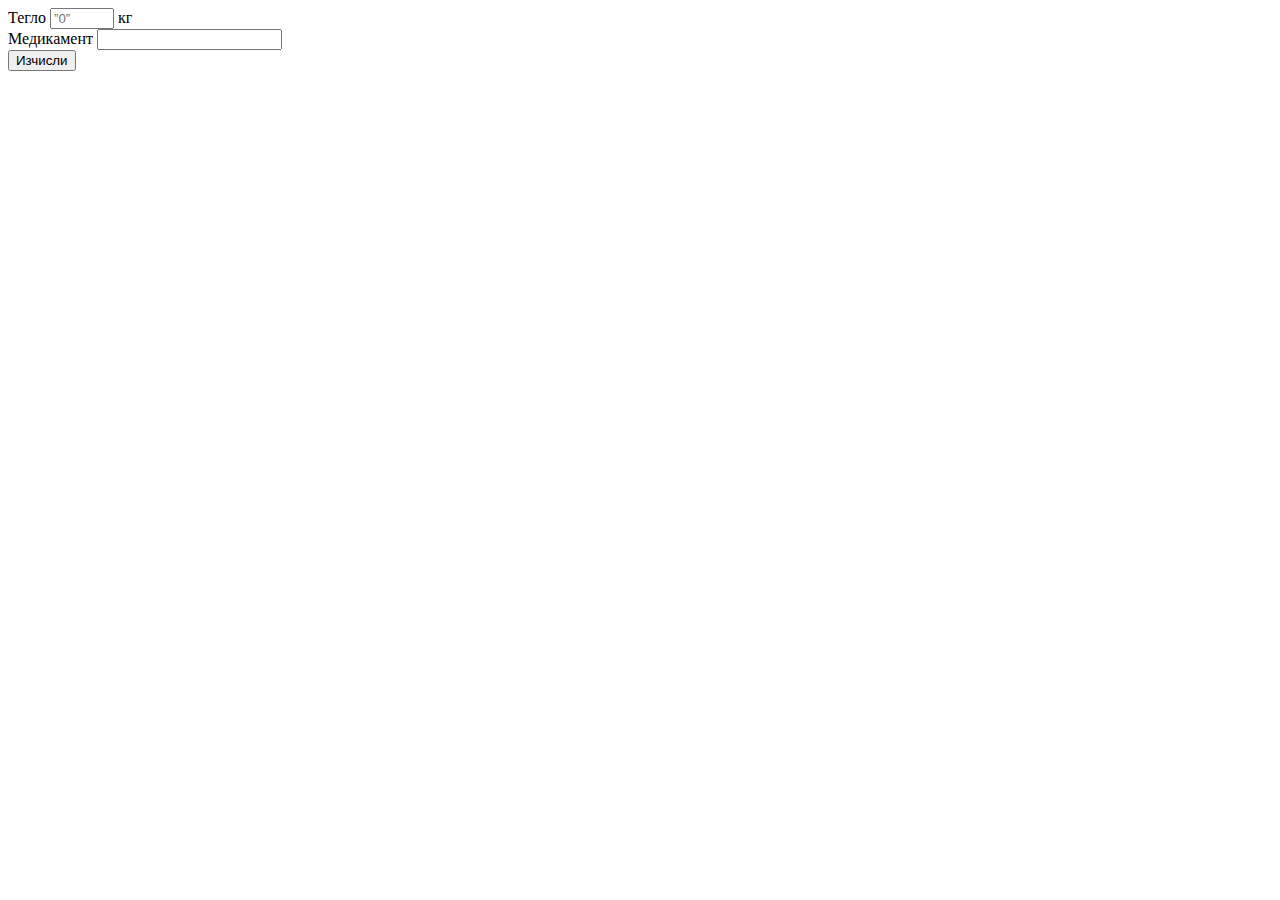
==== index.html @ 181d68dd "I made kg and drug inputs" ====
<!DOCTYPE html>
<html lang="en">
<head>
    <meta charset="UTF-8">
    <meta name="viewport" content="width=device-width, initial-scale=1.0">
    <title>Vet Cal</title>
</head>
<body>
    <div></div>
    <form>
        <label for=”weight-input”>Тегло</label>
        <input name=”weight-input” type="number" min="0" max="200" placeholder=”0”>
        кг
    </form>
    
    <div>
        <div>
            <label for=”drug-input”>Медикамент</label>
            <input id="searchDrug" type="search" placeholder="">
        </div>
        <div style="position: relative;">
            <div id="searchDrug--dropdown"></div>
        </div>
    </div>

    <div id="chosen-drugs">

    </div>


    <button class="calculate-btn">Изчисли</button>



    <script src="./drug.collection.js"></script>
    <script src="./searchdrug.component.js"></script>
</body>
</html>
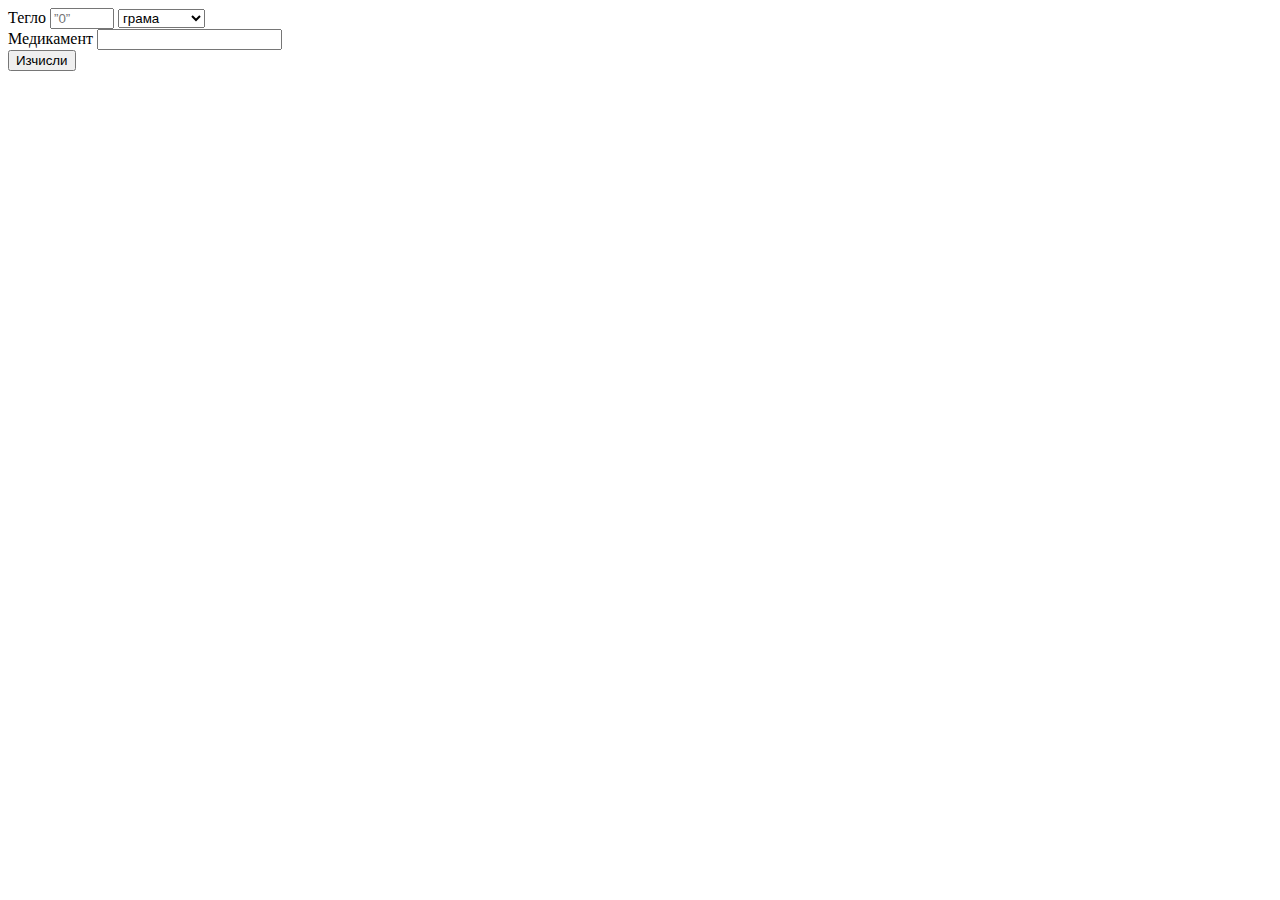
==== commit 4f2953f7: "Start calculating" ====
--- a/index.html
+++ b/index.html
@@ -5,12 +5,17 @@
     <meta name="viewport" content="width=device-width, initial-scale=1.0">
     <title>Vet Cal</title>
 </head>
+
 <body>
-    <div></div>
+
+    
     <form>
         <label for=”weight-input”>Тегло</label>
         <input name=”weight-input” type="number" min="0" max="200" placeholder=”0”>
-        кг
+        <select id="”weight-input-unit">мерна единица
+            <option value="gram">грамa</option>
+            <option value="kilogram">килограмa</option>
+        </select>
     </form>
     
     <div>
@@ -27,12 +32,17 @@
 
     </div>
 
+    <button class="calculate-btn">Изчисли</button>
 
-    <button class="calculate-btn">Изчисли</button>
+    <div id="calculated-dose">
+
+    </div>
 
 
 
     <script src="./drug.collection.js"></script>
     <script src="./searchdrug.component.js"></script>
+    <script src="./@action.js"></script>
+    <script src="./calculate-dose.js"></script>
 </body>
 </html>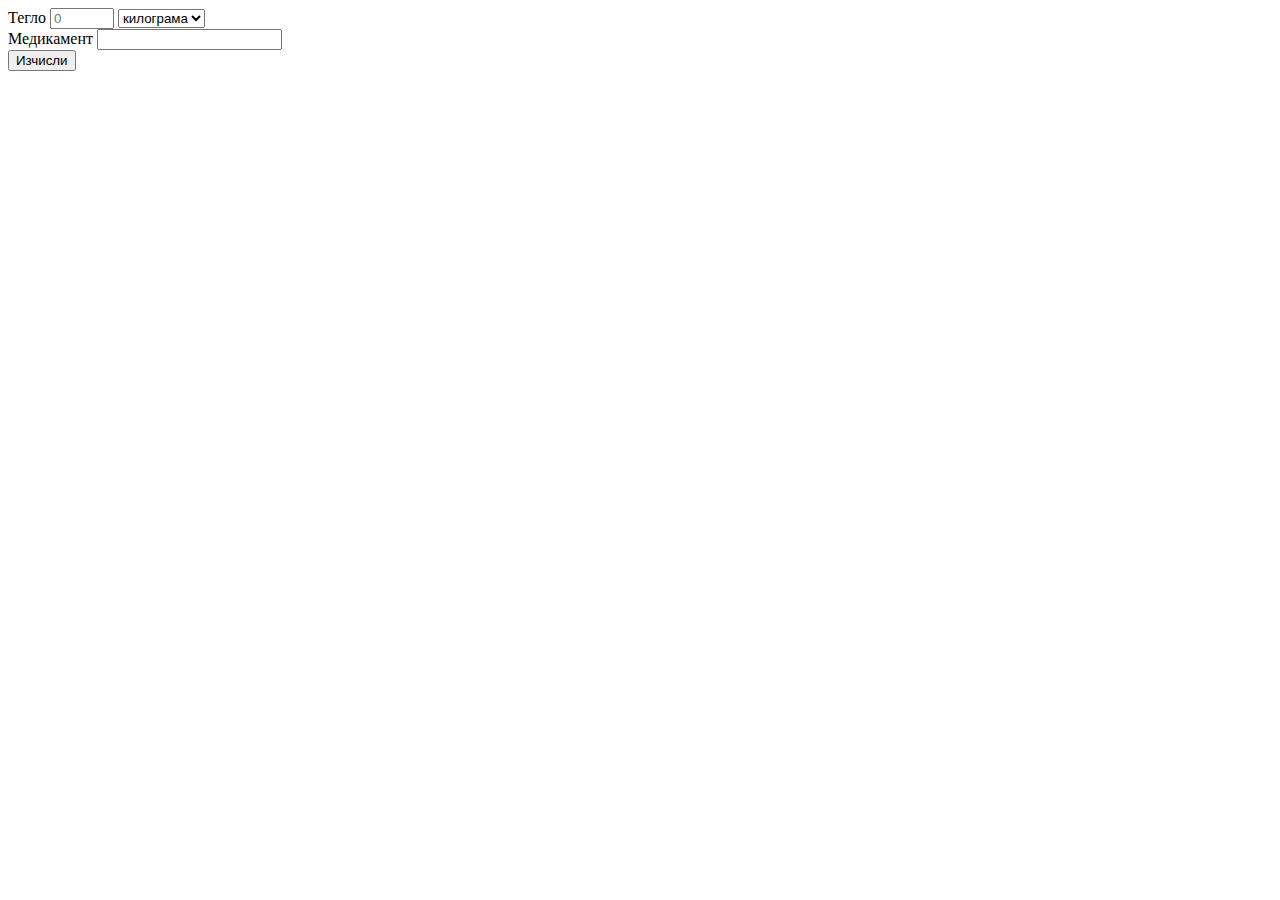
==== commit 41f2911b: "Calculating: petWeight" ====
--- a/index.html
+++ b/index.html
@@ -10,17 +10,17 @@
 
     
     <form>
-        <label for=”weight-input”>Тегло</label>
-        <input name=”weight-input” type="number" min="0" max="200" placeholder=”0”>
-        <select id="”weight-input-unit">мерна единица
+        <label for="weight-input">Тегло</label>
+        <input id="weight-input" type="number" min="0" max="200" placeholder="0">
+        <select id="weight-input-unit">мерна единица
+            <option value="kilogram">килограмa</option>
             <option value="gram">грамa</option>
-            <option value="kilogram">килограмa</option>
         </select>
     </form>
     
     <div>
         <div>
-            <label for=”drug-input”>Медикамент</label>
+            <label for="drug-input">Медикамент</label>
             <input id="searchDrug" type="search" placeholder="">
         </div>
         <div style="position: relative;">
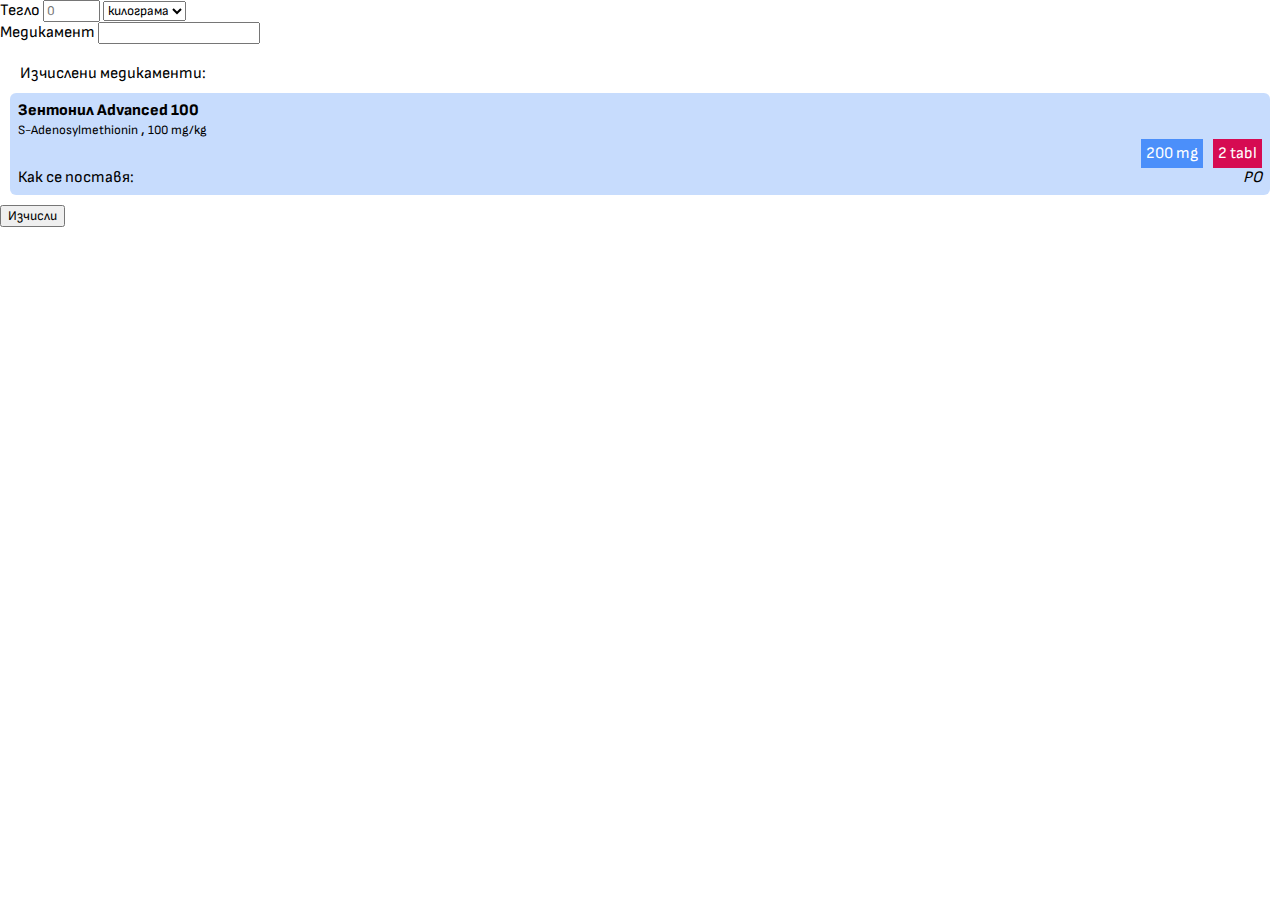
==== commit 8eebc06d: "Style calculator" ====
--- a/index.html
+++ b/index.html
@@ -4,6 +4,8 @@
     <meta charset="UTF-8">
     <meta name="viewport" content="width=device-width, initial-scale=1.0">
     <title>Vet Cal</title>
+    <link rel="stylesheet" href="./css/style.css">
+    <link rel="stylesheet" href="./css/calculate-drug.css">
 </head>
 
 <body>
@@ -29,7 +31,24 @@
     </div>
 
     <div id="chosen-drugs">
+        <div class="m10">Изчислени медикаменти:</div>
+        <div class="div-drug-calculated">
+            <div class="fw800">Зентонил Advanced 100</div>
+            <div>
+                <span id="div-active-substance">S-Adenosylmethionin</span>
+                <span>,</span>
+                <span id="div-active-substance-dose">100 mg/kg</span>
+            </div>
 
+            <div id="div-calculated-doses">
+                <div id="div-drug-needed-as">200 mg</div>
+                <div id="div-drug-needed-med">2 tabl</div>
+            </div>
+            <div id="div-drug-appl">
+                <div>Как се поставя:</div>
+                <div id="div-drug-application">PO</div>
+            </div>
+        </div>
     </div>
 
     <button class="calculate-btn">Изчисли</button>
--- a/css/style.css
+++ b/css/style.css
@@ -0,0 +1,308 @@
+@font-face {
+    font-family: "SofiaSans-VariableFont_wght";
+    src: url(./fonts/SofiaSans-VariableFont_wght.ttf);
+}
+
+
+* {
+    box-sizing: border-box;
+    margin: 0px;
+    font-family: SofiaSans-VariableFont_wght;
+    /* ПРОТИВ КОПИРАНЕ:
+     user-select: none;
+    -moz-user-select: none;
+    -webkit-user-select: none; */
+    color: var(--text-color);
+    /* transition: background 0.8s, color 0.8s; */
+}
+
+:root {
+    --background-color: #dce0e0;
+    --background-color-breadcrumb: #dce0e0;
+    --background-color-h1: #2d898b;
+    --background-color-h1-mobile: #e05a05;
+    --background-color-h2: #ff4000;
+    --text-color-h1:#fefefe;
+    --text-color-h2:#ff4000;
+    --border-bottom-h2: #bdc0c0;
+
+    --background-color-footer: #202124;
+
+    --background-color-header-mobile: #ffffff;
+    --background-color-content-mobile: #ffffff;
+    --background-color-header-section-mobile: #e1dddd;
+    --background-color-mobile-navigation: #efefef;
+
+    --background-color-button: #f78104;
+    --background-color-gray: #778383;
+    --background-color-scroll-indicator: #b8b8b8;
+
+    --shadow-color-article: #969696;
+
+    --header-color: #fefefe;
+    --header-color-logo: #fefefe;
+    --header-border-color: #249ea0;
+
+    --text-color: #000000;
+    --text-color-invert: #ffffff;
+    --text-color-light: #cecece;
+    --text-color-footer: #dce0e0;
+    --text-color-calendar: #000000;
+    --dark-mode-btn-color: #9176FF;
+    --dark-mode-btn-dark-color: #1a1a1a;
+    --dark-mode-btn-dark-icon-color: #fff;
+    --dark-mode-btn-light-color: #f7f7f7;
+    --dark-mode-btn-light-icon-color: #FFDE59;
+    --td-table-color:#dddddd;
+
+    --text-color-red: #e60000;
+    --text-color-yellow: #f7e904;
+    --text-color-orange: #f78104;
+    --text-color-blue: #008083;
+    --text-color-dark-orange:#fd5901;
+    --text-color-dark-blue: #005f60;
+    --text-color-royal-blue: #0000CC;
+
+    --text-color-light-orange:#faab36;
+    --text-color-light-blue:#249ea0;
+    --text-color-very-light-blue: #009db5;
+
+
+    --box-shadow-wsava-calendar: #f781046b;
+    --box-shadow-calendar: #249ea09e;
+    --background-color-tr-odd: #ffe94b85;
+
+    --background-color-home-menu:#dce0e0;
+}
+
+.darkMode {
+    /* --background-color: #19191d; */
+    --background-color: #1c1c21;
+    --background-color-breadcrumb: var(--background-color);
+    --background-color-breadcrumb-mobile: var(--background-color);
+    --background-color-h1: #005f60;
+    --background-color-h2: #902400;
+    --text-color-h1:#dce0e0;
+    --text-color-h2:#d33501;
+    --border-bottom-h2: #494949;
+
+    --background-color-header-mobile: #27282f;
+    --background-color-content-mobile: #27282f;
+    /* --background-color-header-mobile: #212127;
+    --background-color-content-mobile: #212127;  */
+   
+    --background-color-header-section-mobile: #202124;
+    --background-color-mobile-navigation: #1c1c21;
+
+    --background-color-footer: #141416;
+
+    --background-color-button: #994f00;
+    --background-color-gray: #444c4c;
+    --background-color-scroll-indicator: #050505;
+
+    --shadow-color-article: #161616;
+
+    --header-color: #27282f;
+    /* --header-color: #212127; */
+    --header-border-color: #005f60;
+    --text-color: #bdbdbd;
+    --text-color-invert: #000000;
+    --td-table-color:#1a1a1a;
+
+
+
+    --text-color-red: #c62e2e;
+    --text-color-yellow: #beb300;
+    --text-color-orange: #b55d00;
+    --text-color-blue: #008083;
+    
+    /* --text-color-dark-orange:#ab4b17; */
+    --text-color-dark-orange:#d34c03;
+    --text-color-dark-blue: #005f60;
+    --text-color-royal-blue: #009db5;
+
+    --text-color-light-orange:#faab36;
+    --text-color-very-light-blue: #005f60;
+
+    --box-shadow-wsava-calendar: #0000006b;
+    --box-shadow-calendar: #0808089e;
+    --background-color-tr-odd: #11111185;
+
+    --background-color-home-menu:#333;
+}
+
+
+/* -------------- BUTTON -------------- */
+.dark-mode-btn {
+
+    position: relative;
+    display: flex;
+
+    width: 53.2px;
+    height: 30.8px;
+
+    border-radius: 10em;
+    padding: 0 0.1em;
+    align-items: center;
+    background-color: #fff;
+    border: solid 2.6px var(--header-border-color);
+    box-shadow: inset 0 1.6px 12px rgba(0,0,0, .1),
+                inset 0 1.6px 1.6px rgba(0,0,0, .1),
+                inset 0 -0.8px 0.8px rgba(0,0,0, .1);
+    cursor: pointer;
+  }
+  
+  .dark-mode--indicator{
+    background-color: var(--header-border-color);
+
+    width: 22.4px;
+    height: 22.4px;
+
+    border-radius: 50%;
+    position: absolute;
+    box-shadow: 0 1.6px 8.8px rgba(0,0,0, .2);
+    transition: transform .3s ease;
+  }
+  
+  .dark-mode--icon-container{
+    width: 100%;
+    height: 100%;
+    display: flex;
+    justify-content: center;
+    align-items: center;
+  }
+  
+  .dark-mode--icon{
+    color: var(--dark-mode-btn-light-icon-color);
+    /* font-size: 3rem; */
+  }
+  
+  /* -------------- ANIMATION ------------ */
+  .dark-mode--icon.animated{
+    animation: spin 0.5s;
+  }
+  
+  @keyframes spin{
+    to {
+      transform: rotate(360deg);
+    }
+  }
+  
+  /* -------------- DARKMODE -------------- */
+  body.darkmode{
+    background-color: var(--dark-mode-btn-dark-color);
+  }
+  
+  .darkmode .dark-mode-btn{
+    box-shadow: inset 0 8px 60px rgba(0,0,0, .3),
+                inset 8px 0 8px rgba(0,0,0, .3),
+                inset 0 -4px 4px rgba(0,0,0, .3);
+  }
+  
+  .darkmode .dark-mode--indicator{
+    transform: translateX(1.4em);
+    background-color: var(--dark-mode-btn-dark-color);
+    box-shadow: 0 8px 40px rgba(0,0,0, .3);
+  }
+  
+  .darkmode .dark-mode--icon{
+    color: var(--dark-mode-btn-dark-icon-color);
+  }
+  
+
+
+
+
+
+  
+.hidden     {display: none;}
+
+.yellow           {color: var(--text-color-yellow)!important;}
+.orange           {color: var(--text-color-orange)!important;}
+.blue             {color: var(--text-color-blue)!important;}
+.dark-orange      {color: var(--text-color-dark-orange)!important;}
+.dark-blue        {color: var(--text-color-dark-blue)!important;}
+.royal-blue       {color: var(--text-color-royal-blue)!important;}
+.lignt-orange     {color: var(--text-color-lignt-orange)!important;}
+.light-blue       {color: var(--text-color-light-blue)!important;}
+.very-light-blue  {color: var(--text-color-very-light-blue)!important;}
+.red              {color: var(--text-color-red)!important;}
+
+.italic                 {font-style: italic;}
+.bold                   {font-weight: bold;}
+.underline              {text-decoration: underline;}
+.tshadow                {text-shadow: 0px 0px 10px #000000;}
+.fw800                  {font-weight: 800;}
+.fw900                  {font-weight: 900;}
+.link-underline:hover   {text-decoration:underline;}
+
+.fs8        {font-size: 8px;}
+.fs12       {font-size: 12px;}
+.fs16       {font-size: 16px;}
+.fs24       {font-size: 24px;}
+.fs27       {font-size: 27px;}
+.fs36       {font-size: 36px;}
+
+.lw24       {line-height: 24px;}
+
+.p0        {padding: 0px;}
+.p8        {padding: 8px;}
+.p12       {padding: 12px;}
+.p16       {padding: 16px;}
+.p24       {padding: 24px;}
+.p32       {padding: 32px;}
+
+.pt8        {padding-top: 8px;}
+.pt16       {padding-top: 16px;}
+.pt24       {padding-top: 24px;}
+.pt32       {padding-top: 32px;}
+
+.pr8        {padding-right: 8px;}
+.pr16       {padding-right: 16px;}
+.pr24       {padding-right: 24px;}
+.pr32       {padding-right: 32px;}
+
+.pl8        {padding-left: 8px;}
+.pl16       {padding-left: 16px;}
+.pl24       {padding-left: 24px;}
+.pl32       {padding-left: 32px;}
+
+.pb8        {padding-bottom: 8px;}
+.pb16       {padding-bottom: 16px;}
+.pb24       {padding-bottom: 24px;}
+.pb32       {padding-bottom: 32px;}
+
+.plr8       {padding: 0px 8px;}
+.plr16      {padding: 0px 16px;}
+.plr32      {padding: 0px 32px;}
+
+.m10        {margin: 10px}
+
+.ml0        {margin-left: 0px;}
+.ml40       {margin-left: 40px;}
+.ml80       {margin-left: 80px;}
+.ml120      {margin-left: 120px;}
+.mr0        {margin-right: 0px;}
+.mr40       {margin-right: 40px;}
+.mr80       {margin-right: 80px;}
+.mr120      {margin-right: 120px;}
+
+.center-text     {text-align-last: center;}
+.center-content  {
+                    width: fit-content;
+                    margin: auto;
+                 }
+
+.no-dec {
+    text-decoration: none;
+    color: inherit;
+}
+
+.imgh500       {height: 500px;}
+.imgw500       {width: 500px;}
+.img300x500    {max-width: 500px;
+                max-height: 300px;
+                object-fit: contain;}
+
+.flleft         {float: left;}
+.flright        {float: right;}--- a/css/calculate-drug.css
+++ b/css/calculate-drug.css
@@ -0,0 +1,42 @@
+#chosen-drugs {
+    padding: 10px;
+}
+
+.div-drug-calculated {
+    cursor: pointer;
+    background: #4b8ffa4f;
+    padding: 8px;
+    border-radius: 6px;
+}
+
+#div-active-substance, #div-active-substance-dose {
+    font-size: 0.8rem;
+}
+
+#div-calculated-doses {
+    display: flex;
+    margin-left: auto;
+    justify-content: flex-end;
+    gap: 10px;
+}
+
+#div-drug-needed-as {
+    background: #4b8ffa;
+    color: #fff;
+    padding: 5px 5px;
+}
+
+#div-drug-needed-med {
+    background: #d60b52;
+    color: #fff;
+    padding: 5px 5px;
+}
+
+#div-drug-appl {
+    display: flex;
+    justify-content: space-between;
+}
+
+#div-drug-application {
+    font-style: italic;
+}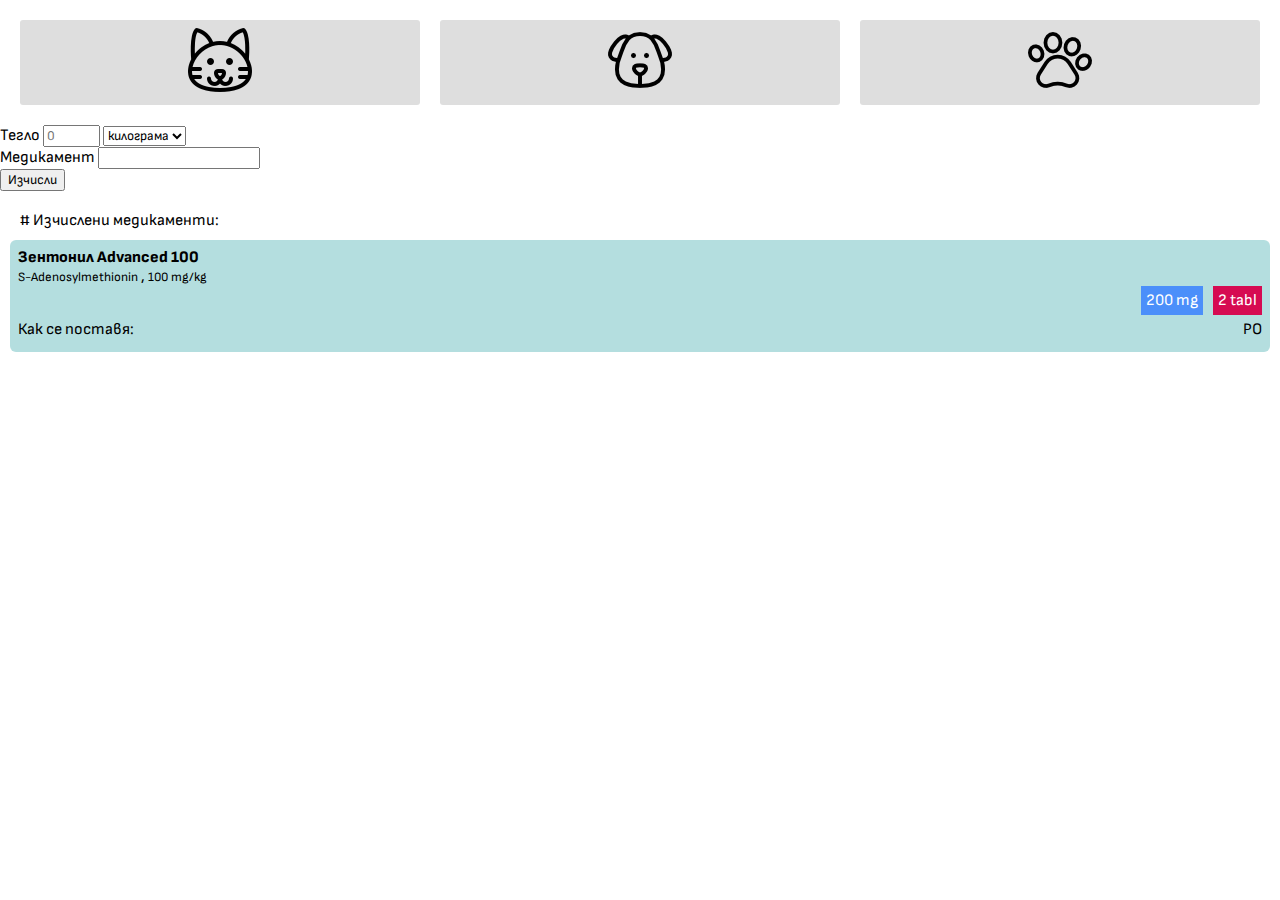
==== commit 3b8d2e0b: "Calculating active substance" ====
--- a/index.html
+++ b/index.html
@@ -10,6 +10,17 @@
 
 <body>
 
+    <div class="choose-pet">
+        <div id="chose-cat">
+            <img src="./css/img/cat.png">
+        </div>
+        <div id="chose-dog">
+            <img src="./css/img/dog.png">
+        </div>
+        <div id="chose-both">
+            <img src="./css/img/pawprint.png">
+        </div>
+    </div>
     
     <form>
         <label for="weight-input">Тегло</label>
@@ -31,7 +42,13 @@
     </div>
 
     <div id="chosen-drugs">
-        <div class="m10">Изчислени медикаменти:</div>
+        
+    </div>
+
+    <button class="calculate-btn">Изчисли</button>
+
+    <div id="calculated-dose">
+        <div class="m10"># Изчислени медикаменти:</div>
         <div class="div-drug-calculated">
             <div class="fw800">Зентонил Advanced 100</div>
             <div>
@@ -51,12 +68,6 @@
         </div>
     </div>
 
-    <button class="calculate-btn">Изчисли</button>
-
-    <div id="calculated-dose">
-
-    </div>
-
 
 
     <script src="./drug.collection.js"></script>
--- a/css/calculate-drug.css
+++ b/css/calculate-drug.css
@@ -1,10 +1,40 @@
-#chosen-drugs {
+.choose-pet {
+    display: flex;
+    align-items: center;
+    justify-content: center;
+    padding: 10px;
+}
+
+#chose-cat, #chose-dog, #chose-both {
+    margin: 10px;
+    padding: 8px;
+    width: calc(100% / 3);
+    border-radius: 3px;
+    background: #dedede;
+    text-align: center;
+    cursor: pointer;
+    transition: .3s;
+}
+
+
+#chose-cat.selected,
+#chose-dog.selected,
+#chose-both.selected {
+    background: #4b8ffa;
+}
+
+
+
+
+#calculated-dose {
     padding: 10px;
 }
 
 .div-drug-calculated {
     cursor: pointer;
-    background: #4b8ffa4f;
+    /* background: #4b8ffa4f; */
+    /* background: #41ace154; */
+    background: #249ea057;
     padding: 8px;
     border-radius: 6px;
 }
@@ -35,8 +65,9 @@
 #div-drug-appl {
     display: flex;
     justify-content: space-between;
+    padding: 5px 0px;
 }
 
-#div-drug-application {
+/* #div-drug-application {
     font-style: italic;
-}+} */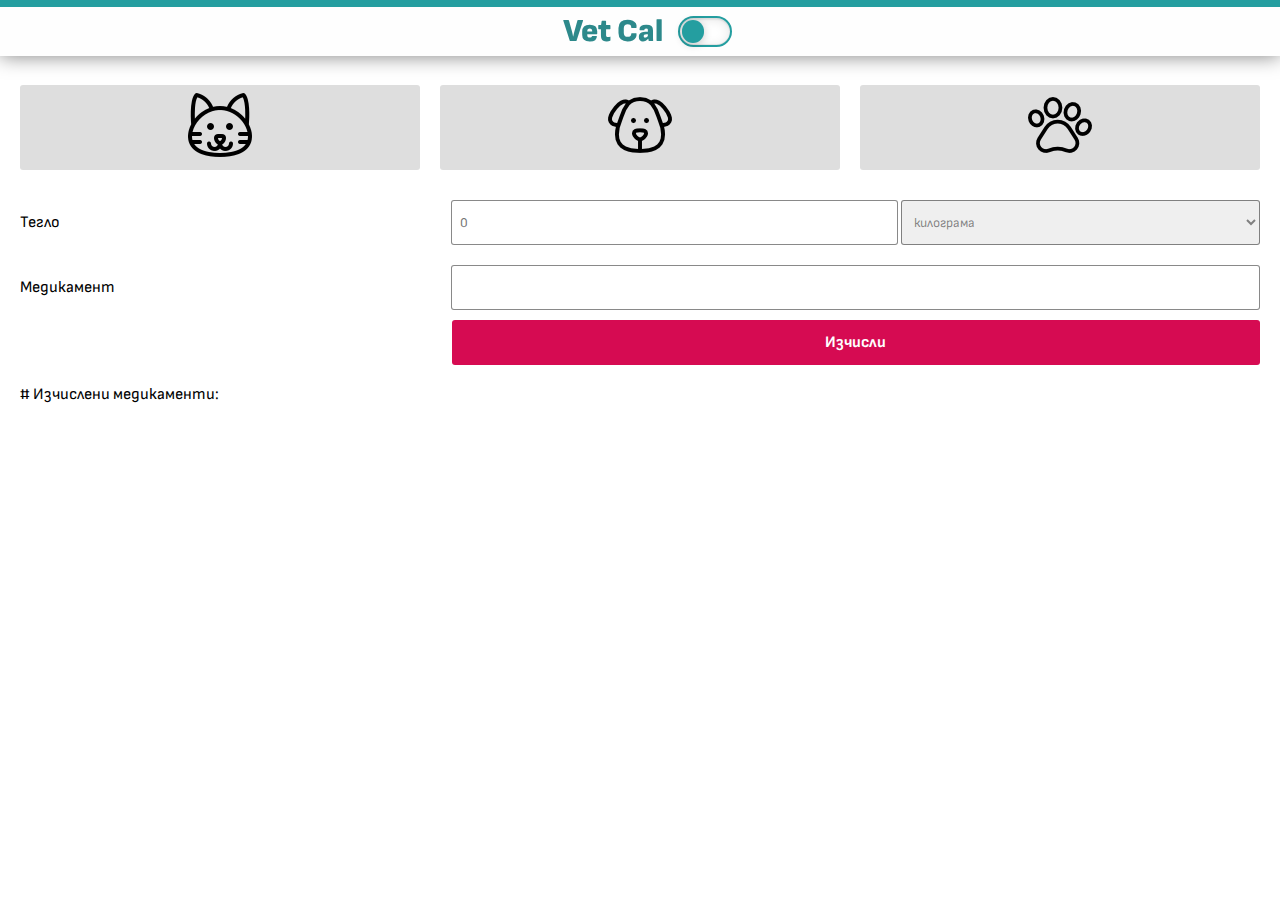
==== commit 6c4950df: "Calculatind done for [0] and style" ====
--- a/index.html
+++ b/index.html
@@ -6,69 +6,103 @@
     <title>Vet Cal</title>
     <link rel="stylesheet" href="./css/style.css">
     <link rel="stylesheet" href="./css/calculate-drug.css">
+    <link rel="stylesheet" href="https://cdn.jsdelivr.net/npm/swiper@10/swiper-bundle.min.css"/>
+    <link rel="stylesheet" href="https://cdnjs.cloudflare.com/ajax/libs/font-awesome/6.1.2/css/all.min.css" integrity="sha512-1sCRPdkRXhBV2PBLUdRb4tMg1w2YPf37qatUFeS7zlBy7jJI8Lf4VHwWfZZfpXtYSLy85pkm9GaYVYMfw5BC1A==" crossorigin="anonymous" referrerpolicy="no-referrer" />
+    
 </head>
 
 <body>
 
-    <div class="choose-pet">
-        <div id="chose-cat">
-            <img src="./css/img/cat.png">
+    <header>
+        <div id="header-container">
+                    <div id="header-logo">Vet Cal</div>
+
+        <div id="dark-mode-toggle" class="dark-mode-btn">
+            <div class="dark-mode--indicator">
+              <div class="dark-mode--icon-container">
+                <i class="dark-mode--icon fa-solid"></i>
+              </div>
+            </div>
         </div>
-        <div id="chose-dog">
-            <img src="./css/img/dog.png">
+
         </div>
-        <div id="chose-both">
-            <img src="./css/img/pawprint.png">
+
+    </header>
+
+    <div class="behind-header"></div>
+
+    <div id="container--calculator">
+        <div class="choose-pet">
+            <div id="chose-cat">
+                <img src="./css/img/cat.png">
+            </div>
+            <div id="chose-dog">
+                <img src="./css/img/dog.png">
+            </div>
+            <div id="chose-both">
+                <img src="./css/img/pawprint.png">
+            </div>
         </div>
-    </div>
+        
+        <form class="insert-info">
+            <label for="weight-input">Тегло</label>
+            <div class="insert-info-box">
+                <input id="weight-input" type="number" min="0" max="200" placeholder="0">
+                <select id="weight-input-unit">мерна единица
+                    <option value="kilogram">килограмa</option>
+                    <option value="gram">грамa</option>
+                </select>
+            </div>
+        </form>
+        
+        <div>
+            <div class="insert-info">
+                <label for="drug-input">Медикамент</label>
+                <div class="insert-info-box">
+                    <input id="searchDrug" type="search" placeholder="">
+                </div>
+            </div>
+            <div style="position: relative;">
+                <div id="searchDrug--dropdown"></div>
+            </div>
+        </div>
     
-    <form>
-        <label for="weight-input">Тегло</label>
-        <input id="weight-input" type="number" min="0" max="200" placeholder="0">
-        <select id="weight-input-unit">мерна единица
-            <option value="kilogram">килограмa</option>
-            <option value="gram">грамa</option>
-        </select>
-    </form>
+        <div id="chosen-drugs">
+            
+        </div>
     
-    <div>
-        <div>
-            <label for="drug-input">Медикамент</label>
-            <input id="searchDrug" type="search" placeholder="">
-        </div>
-        <div style="position: relative;">
-            <div id="searchDrug--dropdown"></div>
+        <button id="calculate-btn">Изчисли</button>
+    
+        <div id="calculated-dose">
+            <div class="m10"># Изчислени медикаменти:</div>
+            <!-- <div class="div-drug-calculated">
+                <div class="fw800">Зентонил Advanced 100</div>
+                <div>
+                    <span id="div-active-substance">S-Adenosylmethionin</span>
+                    <span>,</span>
+                    <span id="div-active-substance-dose">100 mg/kg</span>
+                </div>
+    
+                <div id="div-calculated-doses">
+                    <div id="div-drug-needed-as">200 mg</div>
+                    <div id="div-drug-needed-med">2 tabl</div>
+                </div>
+                <div id="div-drug-appl">
+                    <div>Как се поставя:</div>
+                    <div id="div-drug-application">PO</div>
+                </div>
+            </div> -->
         </div>
     </div>
 
-    <div id="chosen-drugs">
-        
-    </div>
+   
 
-    <button class="calculate-btn">Изчисли</button>
-
-    <div id="calculated-dose">
-        <div class="m10"># Изчислени медикаменти:</div>
-        <div class="div-drug-calculated">
-            <div class="fw800">Зентонил Advanced 100</div>
-            <div>
-                <span id="div-active-substance">S-Adenosylmethionin</span>
-                <span>,</span>
-                <span id="div-active-substance-dose">100 mg/kg</span>
-            </div>
-
-            <div id="div-calculated-doses">
-                <div id="div-drug-needed-as">200 mg</div>
-                <div id="div-drug-needed-med">2 tabl</div>
-            </div>
-            <div id="div-drug-appl">
-                <div>Как се поставя:</div>
-                <div id="div-drug-application">PO</div>
-            </div>
-        </div>
-    </div>
-
-
+    <script
+        src="https://code.jquery.com/jquery-3.7.0.slim.js"
+        integrity="sha256-7GO+jepT9gJe9LB4XFf8snVOjX3iYNb0FHYr5LI1N5c="
+        crossorigin="anonymous"></script>
+        <script src="https://cdn.jsdelivr.net/npm/swiper@10/swiper-bundle.min.js"></script>
+    <script src="./dark-mode.js"></script>
 
     <script src="./drug.collection.js"></script>
     <script src="./searchdrug.component.js"></script>
--- a/css/style.css
+++ b/css/style.css
@@ -1,214 +1,254 @@
 @font-face {
-    font-family: "SofiaSans-VariableFont_wght";
-    src: url(./fonts/SofiaSans-VariableFont_wght.ttf);
+  font-family: "SofiaSans-VariableFont_wght";
+  src: url(./fonts/SofiaSans-VariableFont_wght.ttf);
 }
 
 
 * {
-    box-sizing: border-box;
-    margin: 0px;
-    font-family: SofiaSans-VariableFont_wght;
-    /* ПРОТИВ КОПИРАНЕ:
-     user-select: none;
-    -moz-user-select: none;
-    -webkit-user-select: none; */
-    color: var(--text-color);
-    /* transition: background 0.8s, color 0.8s; */
+  box-sizing: border-box;
+  margin: 0px;
+  font-family: SofiaSans-VariableFont_wght;
+  /* ПРОТИВ КОПИРАНЕ:
+    user-select: none;
+  -moz-user-select: none;
+  -webkit-user-select: none; */
+  color: var(--text-color);
+  /* transition: background 0.8s, color 0.8s; */
 }
 
 :root {
-    --background-color: #dce0e0;
-    --background-color-breadcrumb: #dce0e0;
-    --background-color-h1: #2d898b;
-    --background-color-h1-mobile: #e05a05;
-    --background-color-h2: #ff4000;
-    --text-color-h1:#fefefe;
-    --text-color-h2:#ff4000;
-    --border-bottom-h2: #bdc0c0;
-
-    --background-color-footer: #202124;
-
-    --background-color-header-mobile: #ffffff;
-    --background-color-content-mobile: #ffffff;
-    --background-color-header-section-mobile: #e1dddd;
-    --background-color-mobile-navigation: #efefef;
-
-    --background-color-button: #f78104;
-    --background-color-gray: #778383;
-    --background-color-scroll-indicator: #b8b8b8;
-
-    --shadow-color-article: #969696;
-
-    --header-color: #fefefe;
-    --header-color-logo: #fefefe;
-    --header-border-color: #249ea0;
-
-    --text-color: #000000;
-    --text-color-invert: #ffffff;
-    --text-color-light: #cecece;
-    --text-color-footer: #dce0e0;
-    --text-color-calendar: #000000;
-    --dark-mode-btn-color: #9176FF;
-    --dark-mode-btn-dark-color: #1a1a1a;
-    --dark-mode-btn-dark-icon-color: #fff;
-    --dark-mode-btn-light-color: #f7f7f7;
-    --dark-mode-btn-light-icon-color: #FFDE59;
-    --td-table-color:#dddddd;
-
-    --text-color-red: #e60000;
-    --text-color-yellow: #f7e904;
-    --text-color-orange: #f78104;
-    --text-color-blue: #008083;
-    --text-color-dark-orange:#fd5901;
-    --text-color-dark-blue: #005f60;
-    --text-color-royal-blue: #0000CC;
-
-    --text-color-light-orange:#faab36;
-    --text-color-light-blue:#249ea0;
-    --text-color-very-light-blue: #009db5;
-
-
-    --box-shadow-wsava-calendar: #f781046b;
-    --box-shadow-calendar: #249ea09e;
-    --background-color-tr-odd: #ffe94b85;
-
-    --background-color-home-menu:#dce0e0;
+  --background-color: #dce0e0;
+  --background-color-breadcrumb: #dce0e0;
+  --background-color-h1: #2d898b;
+  --background-color-h1-mobile: #e05a05;
+  --background-color-h2: #ff4000;
+  --text-color-h1:#fefefe;
+  --text-color-h2:#ff4000;
+  --border-bottom-h2: #bdc0c0;
+
+  --background-color-footer: #202124;
+
+  --background-color-header-mobile: #ffffff;
+  --background-color-content-mobile: #ffffff;
+  --background-color-header-section-mobile: #e1dddd;
+  --background-color-mobile-navigation: #efefef;
+
+  --background-color-button: #f78104;
+  --background-color-gray: #778383;
+  --background-color-scroll-indicator: #b8b8b8;
+
+  --shadow-color-article: #969696;
+
+  --header-color: #fefefe;
+  --header-color-logo: #fefefe;
+  --header-border-color: #249ea0;
+
+  --text-color: #000000;
+  --text-color-invert: #ffffff;
+  --text-color-light: #cecece;
+  --text-color-footer: #dce0e0;
+  --text-color-calendar: #000000;
+  --dark-mode-btn-color: #9176FF;
+  --dark-mode-btn-dark-color: #1a1a1a;
+  --dark-mode-btn-dark-icon-color: #fff;
+  --dark-mode-btn-light-color: #f7f7f7;
+  --dark-mode-btn-light-icon-color: #FFDE59;
+  --td-table-color:#dddddd;
+
+  --text-color-red: #e60000;
+  --text-color-yellow: #f7e904;
+  --text-color-orange: #f78104;
+  --text-color-blue: #008083;
+  --text-color-dark-orange:#fd5901;
+  --text-color-dark-blue: #005f60;
+  --text-color-royal-blue: #0000CC;
+
+  --text-color-light-orange:#faab36;
+  --text-color-light-blue:#249ea0;
+  --text-color-very-light-blue: #009db5;
+
+
+  --box-shadow-wsava-calendar: #f781046b;
+  --box-shadow-calendar: #249ea09e;
+  --background-color-tr-odd: #ffe94b85;
+
+  --background-color-home-menu:#dce0e0;
 }
 
 .darkMode {
-    /* --background-color: #19191d; */
-    --background-color: #1c1c21;
-    --background-color-breadcrumb: var(--background-color);
-    --background-color-breadcrumb-mobile: var(--background-color);
-    --background-color-h1: #005f60;
-    --background-color-h2: #902400;
-    --text-color-h1:#dce0e0;
-    --text-color-h2:#d33501;
-    --border-bottom-h2: #494949;
-
-    --background-color-header-mobile: #27282f;
-    --background-color-content-mobile: #27282f;
-    /* --background-color-header-mobile: #212127;
-    --background-color-content-mobile: #212127;  */
-   
-    --background-color-header-section-mobile: #202124;
-    --background-color-mobile-navigation: #1c1c21;
-
-    --background-color-footer: #141416;
-
-    --background-color-button: #994f00;
-    --background-color-gray: #444c4c;
-    --background-color-scroll-indicator: #050505;
-
-    --shadow-color-article: #161616;
-
-    --header-color: #27282f;
-    /* --header-color: #212127; */
-    --header-border-color: #005f60;
-    --text-color: #bdbdbd;
-    --text-color-invert: #000000;
-    --td-table-color:#1a1a1a;
-
-
-
-    --text-color-red: #c62e2e;
-    --text-color-yellow: #beb300;
-    --text-color-orange: #b55d00;
-    --text-color-blue: #008083;
-    
-    /* --text-color-dark-orange:#ab4b17; */
-    --text-color-dark-orange:#d34c03;
-    --text-color-dark-blue: #005f60;
-    --text-color-royal-blue: #009db5;
-
-    --text-color-light-orange:#faab36;
-    --text-color-very-light-blue: #005f60;
-
-    --box-shadow-wsava-calendar: #0000006b;
-    --box-shadow-calendar: #0808089e;
-    --background-color-tr-odd: #11111185;
-
-    --background-color-home-menu:#333;
+  /* --background-color: #19191d; */
+  --background-color: #1c1c21;
+  --background-color-breadcrumb: var(--background-color);
+  --background-color-breadcrumb-mobile: var(--background-color);
+  --background-color-h1: #005f60;
+  --background-color-h2: #902400;
+  --text-color-h1:#dce0e0;
+  --text-color-h2:#d33501;
+  --border-bottom-h2: #494949;
+
+  --background-color-header-mobile: #27282f;
+  --background-color-content-mobile: #27282f;
+  /* --background-color-header-mobile: #212127;
+  --background-color-content-mobile: #212127;  */
+  
+  --background-color-header-section-mobile: #202124;
+  --background-color-mobile-navigation: #1c1c21;
+
+  --background-color-footer: #141416;
+
+  --background-color-button: #994f00;
+  --background-color-gray: #444c4c;
+  --background-color-scroll-indicator: #050505;
+
+  --shadow-color-article: #161616;
+
+  --header-color: #27282f;
+  /* --header-color: #212127; */
+  --header-border-color: #005f60;
+  --text-color: #bdbdbd;
+  --text-color-invert: #000000;
+  --td-table-color:#1a1a1a;
+
+
+
+  --text-color-red: #c62e2e;
+  --text-color-yellow: #beb300;
+  --text-color-orange: #b55d00;
+  --text-color-blue: #008083;
+  
+  /* --text-color-dark-orange:#ab4b17; */
+  --text-color-dark-orange:#d34c03;
+  --text-color-dark-blue: #005f60;
+  --text-color-royal-blue: #009db5;
+
+  --text-color-light-orange:#faab36;
+  --text-color-very-light-blue: #005f60;
+
+  --box-shadow-wsava-calendar: #0000006b;
+  --box-shadow-calendar: #0808089e;
+  --background-color-tr-odd: #11111185;
+
+  --background-color-home-menu:#333;
 }
 
 
 /* -------------- BUTTON -------------- */
 .dark-mode-btn {
 
-    position: relative;
-    display: flex;
-
-    width: 53.2px;
-    height: 30.8px;
-
-    border-radius: 10em;
-    padding: 0 0.1em;
-    align-items: center;
-    background-color: #fff;
-    border: solid 2.6px var(--header-border-color);
-    box-shadow: inset 0 1.6px 12px rgba(0,0,0, .1),
-                inset 0 1.6px 1.6px rgba(0,0,0, .1),
-                inset 0 -0.8px 0.8px rgba(0,0,0, .1);
-    cursor: pointer;
+  position: relative;
+  display: flex;
+
+  width: 53.2px;
+  height: 30.8px;
+
+  border-radius: 10em;
+  padding: 0 0.1em;
+  align-items: center;
+  background-color: #fff;
+  border: solid 2.6px var(--header-border-color);
+  box-shadow: inset 0 1.6px 12px rgba(0,0,0, .1),
+              inset 0 1.6px 1.6px rgba(0,0,0, .1),
+              inset 0 -0.8px 0.8px rgba(0,0,0, .1);
+  cursor: pointer;
+}
+
+.dark-mode--indicator{
+  background-color: var(--header-border-color);
+
+  width: 22.4px;
+  height: 22.4px;
+
+  border-radius: 50%;
+  position: absolute;
+  box-shadow: 0 1.6px 8.8px rgba(0,0,0, .2);
+  transition: transform .3s ease;
+}
+
+.dark-mode--icon-container{
+  width: 100%;
+  height: 100%;
+  display: flex;
+  justify-content: center;
+  align-items: center;
+}
+
+.dark-mode--icon{
+  color: var(--dark-mode-btn-light-icon-color);
+  /* font-size: 3rem; */
+}
+
+/* -------------- ANIMATION ------------ */
+.dark-mode--icon.animated{
+  animation: spin 0.5s;
+}
+
+@keyframes spin{
+  to {
+    transform: rotate(360deg);
   }
-  
-  .dark-mode--indicator{
-    background-color: var(--header-border-color);
-
-    width: 22.4px;
-    height: 22.4px;
-
-    border-radius: 50%;
-    position: absolute;
-    box-shadow: 0 1.6px 8.8px rgba(0,0,0, .2);
-    transition: transform .3s ease;
-  }
-  
-  .dark-mode--icon-container{
-    width: 100%;
-    height: 100%;
-    display: flex;
-    justify-content: center;
-    align-items: center;
-  }
-  
-  .dark-mode--icon{
-    color: var(--dark-mode-btn-light-icon-color);
-    /* font-size: 3rem; */
-  }
-  
-  /* -------------- ANIMATION ------------ */
-  .dark-mode--icon.animated{
-    animation: spin 0.5s;
-  }
-  
-  @keyframes spin{
-    to {
-      transform: rotate(360deg);
-    }
-  }
-  
-  /* -------------- DARKMODE -------------- */
-  body.darkmode{
-    background-color: var(--dark-mode-btn-dark-color);
-  }
-  
-  .darkmode .dark-mode-btn{
-    box-shadow: inset 0 8px 60px rgba(0,0,0, .3),
-                inset 8px 0 8px rgba(0,0,0, .3),
-                inset 0 -4px 4px rgba(0,0,0, .3);
-  }
-  
-  .darkmode .dark-mode--indicator{
-    transform: translateX(1.4em);
-    background-color: var(--dark-mode-btn-dark-color);
-    box-shadow: 0 8px 40px rgba(0,0,0, .3);
-  }
-  
-  .darkmode .dark-mode--icon{
-    color: var(--dark-mode-btn-dark-icon-color);
-  }
-  
+}
+
+/* -------------- DARKMODE -------------- */
+body.darkmode{
+  background-color: var(--dark-mode-btn-dark-color);
+}
+
+.darkmode .dark-mode-btn{
+  box-shadow: inset 0 8px 60px rgba(0,0,0, .3),
+              inset 8px 0 8px rgba(0,0,0, .3),
+              inset 0 -4px 4px rgba(0,0,0, .3);
+}
+
+.darkmode .dark-mode--indicator{
+  transform: translateX(1.4em);
+  background-color: var(--dark-mode-btn-dark-color);
+  box-shadow: 0 8px 40px rgba(0,0,0, .3);
+}
+
+.darkmode .dark-mode--icon{
+  color: var(--dark-mode-btn-dark-icon-color);
+}
+
+
+header {
+  position: fixed;
+  width: 100%;
+  margin: 0;
+  padding: 0px 0px;
+  background-color: var(--background-color-header-section-mobile);
+}
+
+#header-container {
+  display: flex;
+  align-items: center;
+  justify-content: center;
+  /* border-bottom: 7px solid var(--header-border-color); */
+  border-top: 7px solid var(--header-border-color);
+  background-color: var(--header-color);
+  padding: 5px 10px;
+  box-shadow: 0px 0.01px 20px 0px rgb(0 0 0 / 50%);
+}
+
+#header-logo {
+  /* margin: 0 auto 0 0; */
+  padding: 0px 15px;
+  font-size: 2rem;
+  font-weight: 900;
+  color: var(--background-color-h1)
+}
+
+.behind-header {
+  height: 65px;
+  width: 100%;
+}
+
+
+
+
+
+
+
+
 
 
 
--- a/css/calculate-drug.css
+++ b/css/calculate-drug.css
@@ -22,6 +22,61 @@
 #chose-both.selected {
     background: #4b8ffa;
 }
+
+.insert-info {
+    display: flex;
+    align-items: center;
+    justify-content: flex-end;
+    padding: 10px; 
+}
+
+#weight-input, #weight-input-unit, #searchDrug {
+    height: 45px;
+    padding: 8px;
+    color: rgba(0, 0, 0, 0.462);
+    border-radius: 3px;
+    border: 0.01px solid;
+}
+
+#weight-input {
+    width: calc(100% - 45% - 3px);
+}
+
+#weight-input-unit {
+    width: calc(45% - 10px);
+}
+
+#container--calculator label {
+    margin-right: auto;
+    padding-left: 10px;
+}
+
+.insert-info-box {
+    width: 65%;
+    margin-left: auto;
+}
+
+#searchDrug {
+    width: calc(100% - 10px);
+}
+
+#calculate-btn {
+    font-size: 1rem;
+    font-weight: 700;
+    color: white;
+    height: 45px;
+    border-radius: 3px;
+    border: 0;
+    background: #d60b52;
+    width: calc(64.7% - 20px);
+    display: flex;
+    justify-content: center;
+    align-items: center;
+    margin-left: 35.3%;
+}
+
+
+
 
 
 
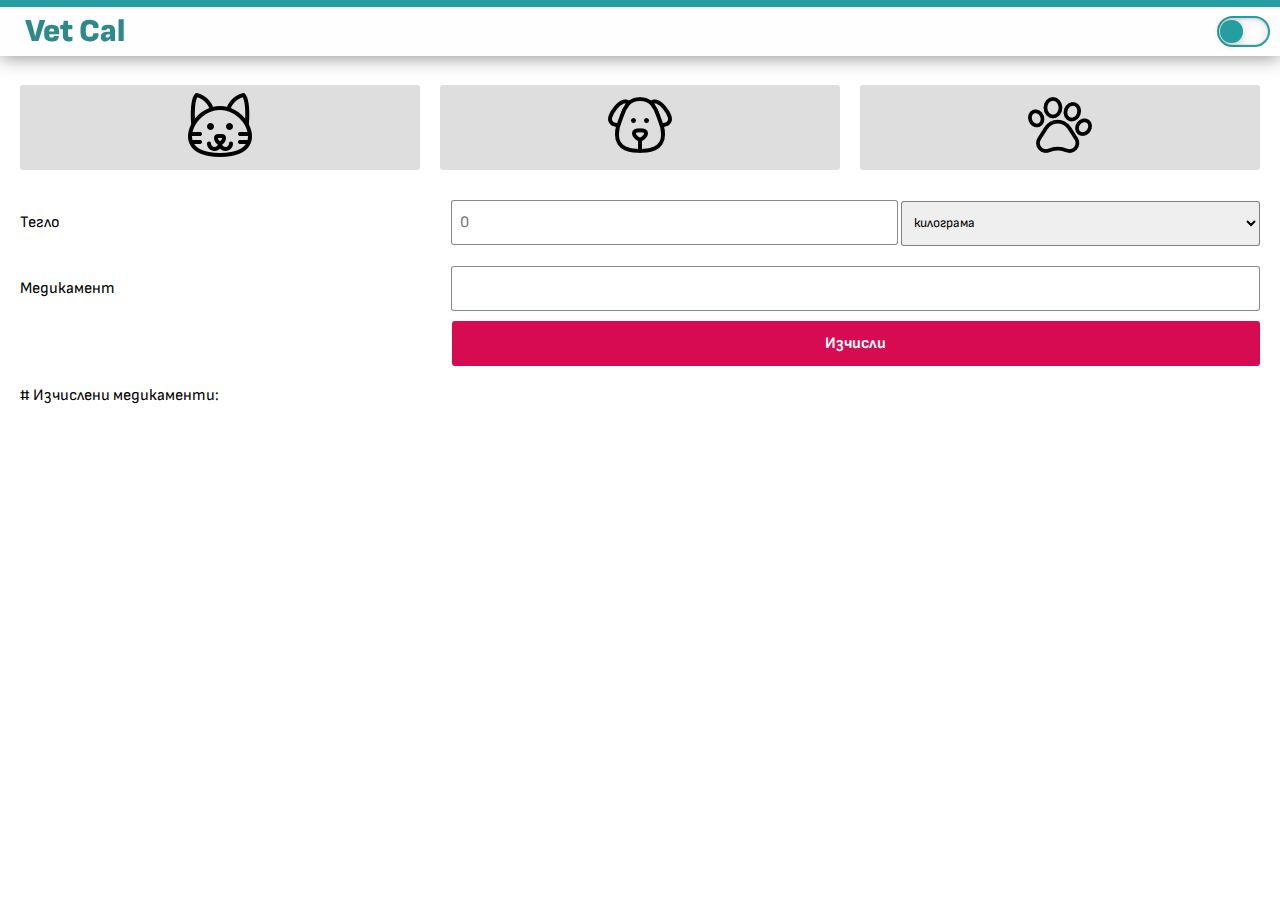
==== commit 79b4f204: "Calculating almost done (except same decorator)" ====
--- a/index.html
+++ b/index.html
@@ -75,23 +75,10 @@
     
         <div id="calculated-dose">
             <div class="m10"># Изчислени медикаменти:</div>
-            <!-- <div class="div-drug-calculated">
-                <div class="fw800">Зентонил Advanced 100</div>
-                <div>
-                    <span id="div-active-substance">S-Adenosylmethionin</span>
-                    <span>,</span>
-                    <span id="div-active-substance-dose">100 mg/kg</span>
-                </div>
-    
-                <div id="div-calculated-doses">
-                    <div id="div-drug-needed-as">200 mg</div>
-                    <div id="div-drug-needed-med">2 tabl</div>
-                </div>
-                <div id="div-drug-appl">
-                    <div>Как се поставя:</div>
-                    <div id="div-drug-application">PO</div>
-                </div>
-            </div> -->
+        </div>
+
+        <div id="drug-info">
+            
         </div>
     </div>
 
--- a/css/style.css
+++ b/css/style.css
@@ -221,7 +221,7 @@
 #header-container {
   display: flex;
   align-items: center;
-  justify-content: center;
+  justify-content: space-between;
   /* border-bottom: 7px solid var(--header-border-color); */
   border-top: 7px solid var(--header-border-color);
   background-color: var(--header-color);
@@ -286,6 +286,7 @@
 .lw24       {line-height: 24px;}
 
 .p0        {padding: 0px;}
+.p4        {padding: 4px;}
 .p8        {padding: 8px;}
 .p12       {padding: 12px;}
 .p16       {padding: 16px;}
--- a/css/calculate-drug.css
+++ b/css/calculate-drug.css
@@ -33,13 +33,14 @@
 #weight-input, #weight-input-unit, #searchDrug {
     height: 45px;
     padding: 8px;
-    color: rgba(0, 0, 0, 0.462);
     border-radius: 3px;
-    border: 0.01px solid;
+    border: 0.01px solid rgba(0, 0, 0, 0.462);
+    color: #000000;
 }
 
 #weight-input {
     width: calc(100% - 45% - 3px);
+    font-size: 1rem;
 }
 
 #weight-input-unit {
@@ -58,6 +59,25 @@
 
 #searchDrug {
     width: calc(100% - 10px);
+    font-size: 1rem;
+}
+
+#searchDrug--dropdown {
+    position: absolute;
+    margin-top: -9px;
+    margin-left: 35.3%;
+    width: calc(64.7% - 20px);
+    display: flex;
+    flex-direction: column;
+    background: #cacaca;
+    line-height: 2rem;
+    z-index: 50;
+}
+
+#searchDrug--dropdown div {
+    padding: 6px;
+    border-bottom: 0.01px dotted rgb(0 0 0 / 30%);
+    color:#000000;
 }
 
 #calculate-btn {
